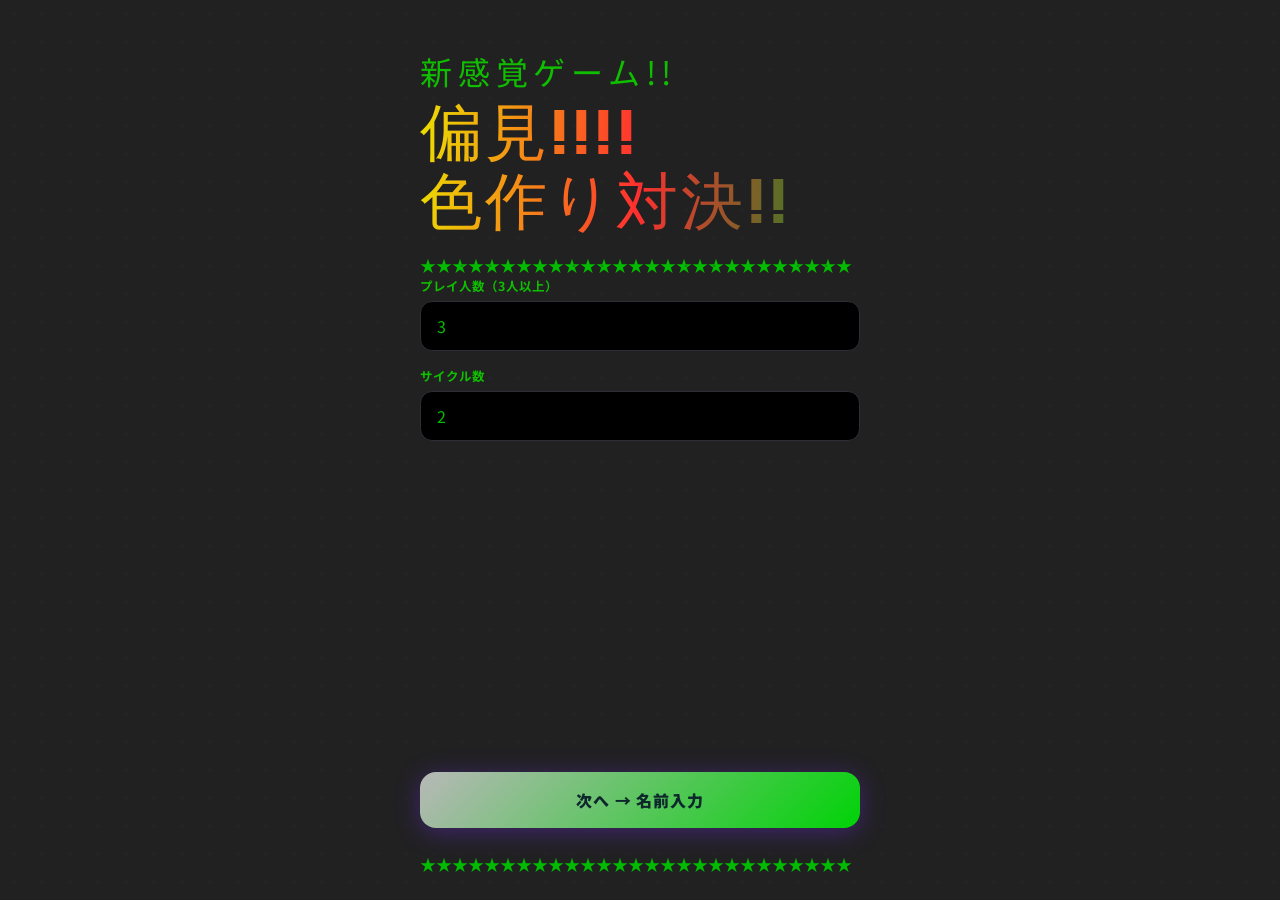
==== index.html @ e75eb2dc "ゲームの初期ファイルを追加 一定水準でゲーム完成" ====
<!DOCTYPE html>

<html lang="ja">
<head>
  <meta charset="UTF-8">
  <meta name="viewport" content="width=device-width, initial-scale=1.0, user-scalable=no">
  <title>カラーバトル</title>
  <link href="https://fonts.googleapis.com/css2?family=Zen+Dots&family=Noto+Sans+JP:wght@400;700;900&display=swap" rel="stylesheet">
  <link rel="stylesheet" href="style.css">
</head>
<body>

<div class="dot-grid"></div>

<div id="app">

  <!-- ========================================
       セットアップ画面
       人数・サイクル数を入力する
  ======================================== -->

  <div class="screen active" id="screen-setup">
    <div class="mt-24 mb-16">
      <div class="section-label">新感覚ゲーム!!</div>
      <div class="game-title">偏見!!!!<br>色作り対決!!</div>
    </div>

★★★★★★★★★★★★★★★★★★★★★★★★★★★
<div class="input-group">
  <label for="player-count">プレイ人数（3人以上）</label>
  <input type="number" id="player-count" min="3" max="10" value="3" placeholder="3">
</div>

<div class="input-group">
  <label for="cycle-count">サイクル数</label>
  <input type="number" id="cycle-count" min="1" max="20" value="2" placeholder="2">
</div>

<div class="flex-1"></div>
<button class="btn btn-primary" onclick="goToNames()">次へ → 名前入力</button>
<div style="height:24px"></div>
★★★★★★★★★★★★★★★★★★★★★★★★★★★

  </div>

  <!-- ========================================
       名前入力画面
       プレイヤー人数分の名前入力欄が動的に生成される
  ======================================== -->

  <div class="screen" id="screen-names">
    <div class="mt-16 mb-16">
      <div class="section-label">プレイヤー設定</div>
      <h2>名前を入力してください</h2>
    </div>

★★★★★★★★★★★★★★★★★★★★★★★★★★★★
<div class="name-inputs-container" id="name-inputs"></div>

<p class="text-muted mb-16">↓ スクロールして決定</p>
<button class="btn btn-primary" onclick="startGame()">✓ 最終決定 ゲームスタート！</button>
<div style="height:24px"></div>
<button class="btn btn-secondary mt-8" onclick="backToSetup()">← 戻る</button>
<div style="height:24px"></div>
★★★★★★★★★★★★★★★★★★★★★★★★★★★★★

  </div>

  <!-- ========================================
       ラウンド開始画面
       ランキング担当者・お題を表示する
  ======================================== -->

  <div class="screen" id="screen-round-intro">
    <div class="status-bar" id="intro-status"></div>

★★★★★★★★★★★★★★★★★★★★★★★★★★
<div class="mt-8 mb-8">
  <div class="section-label">今回のランキング付け担当は</div>
  <div class="pass-name" id="intro-ranker-name"></div>
</div>

<div class="topic-card">
  <div class="section-label">お題は...</div>
  <div class="topic-text" id="intro-topic"></div>
</div>

<p class="text-muted mt-8 mb-16">
  色を作るプレイヤーが順番にスマホを持って色を作ります。<br>以下のボタンを押し、最初のプレイヤーにスマホを渡してください。
</p>

<div class="flex-1"></div>
<button class="btn btn-primary" onclick="startMakingPhase()">色作りスタート！</button>
<div style="height:24px"></div>
★★★★★★★★★★★★★★★★★★★★★★★★★★

  </div>

  <!-- ========================================
       スマホ受け渡し画面（色作り前）
       次の色作りプレイヤーへスマホを渡す
  ======================================== -->

  <div class="screen" id="screen-pass-to-maker">
    <div class="pass-screen-inner">
      <div class="big-emoji">📱</div>
      <div class="pass-name" id="pass-maker-name"></div>
      <div class="section-label">がスマホを持っていますか？</div>
      <p class="text-muted">受け取ってたら下のボタンを押してください</p>
      <button class="btn btn-accent3" onclick="startMakerTimer()" style="margin-top:20px">
        スタート！
      </button>
    </div>
  </div>

  <!-- ========================================
       色作り画面
       RGBスライダーで20秒以内に色を作る
  ======================================== -->

  <div class="screen" id="screen-make-color">
    <div class="status-bar" id="make-status"></div>

★★★★★★★★★★★★★★★★★★★★★★★★★★★★★
<div class="topic-card" style="margin-top:0; padding:12px 16px;">
  <div class="section-label">お題</div>
  <div class="topic-text" id="make-topic" style="font-size:3.5rem"></div>
</div>

<!-- タイマー（SVG リング） -->
<div class="timer-ring-wrap">
  <svg class="timer-svg" width="100" height="100" viewBox="0 0 100 100">
    <circle class="timer-bg" cx="50" cy="50" r="42"/>
    <circle class="timer-arc" id="timer-arc" cx="50" cy="50" r="42"
      stroke-dasharray="263.9" stroke-dashoffset="0" stroke="var(--accent3)"/>
    <text class="timer-text" x="50" y="50" id="timer-text">20</text>
  </svg>
</div>

<!-- RGB スライダーパネル -->
<div class="rgb-panel">
  <div class="color-preview" id="color-preview"></div>

  <div class="slider-row">
    <span class="slider-label r">R</span>
    <input type="range" class="r-slider" id="r-slider" min="0" max="255" value="128" oninput="updateColor()">
    <span class="slider-val" id="r-val">128</span>
  </div>

  <div class="slider-row">
    <span class="slider-label g">G</span>
    <input type="range" class="g-slider" id="g-slider" min="0" max="255" value="128" oninput="updateColor()">
    <span class="slider-val" id="g-val">128</span>
  </div>

  <div class="slider-row">
    <span class="slider-label b">B</span>
    <input type="range" class="b-slider" id="b-slider" min="0" max="255" value="128" oninput="updateColor()">
    <span class="slider-val" id="b-val">128</span>
  </div>
</div>

<button class="btn btn-primary mt-8" onclick="submitColor()">この色で決定！</button>
<div style="height:24px"></div>
★★★★★★★★★★★★★★★★★★★★★★★★★★★★★

  </div>

  <!-- ========================================
       色保存完了画面
       作った色を確認し、次のプレイヤーへ渡す
  ======================================== -->

  <div class="screen" id="screen-color-submitted">
    <div class="pass-screen-inner">
      <div class="big-emoji">🎨</div>
      <h2 style="text-align:center">色を保存しました！</h2>
      <div class="color-preview" id="submitted-preview"
           style="width:140px; height:140px; border-radius:20px; margin:0; border:2px solid var(--border)">
      </div>
      <p class="text-muted" id="submitted-info"></p>
      <div id="submitted-next-info" style="margin-top:8px; text-align:center"></div>
    </div>
    <button class="btn btn-secondary mt-16" onclick="nextMaker()">次へ</button>
    <div style="height:24px"></div>
  </div>

  <!-- ========================================
       ランキング画面
       ドラッグ＆ドロップで色の順位を決める
  ======================================== -->

  <div class="screen" id="screen-ranking">
    <div class="status-bar" id="ranking-status"></div>

★★★★★★★★★★★★★★★★★★★★★★★★★★
<div class="mt-8 mb-8">
  <div class="section-label">ランキング付け担当の</div>
  <div class="pass-name" id="ranking-ranker-name" style="font-size:2.4rem"></div>
  <div class="section-label">にスマホを渡してください</div>
</div>

<div class="topic-card" style="margin-top:0; padding:12px 16px;">
  <div class="section-label">お題</div>
  <div class="topic-text" id="ranking-topic" style="font-size:3.5rem"></div>
</div>

<p class="text-muted mb-8">↕ 色をドラッグして順位を決めてください</p>

<div class="draggable-list" id="draggable-colors"></div>

<div class="flex-1"></div>
<button class="btn btn-primary mt-16" onclick="confirmRanking()">このランキングで決定！</button>
<div style="height:24px"></div>
★★★★★★★★★★★★★★★★★★★★★★★★★★

  <!-- ========================================
       ドラッグ＆ドロップで色の順位を決める
       ランキングカードのテンプレート
  ======================================== -->
</div>

<template id="ranking-card-template">
　<div class="draggable-item">
    <div class="ranking-card-inner">
      <div class="rank-number"></div>
      <div class="drag-handle">☰</div>
      <div class="color-card"></div>
      <div class="ranking-meta">
        <div class="ranking-title"></div>
        <div class="ranking-rgb"></div>
      </div>
    </div>
</div>
</template>

  <!-- ========================================
       ラウンド結果画面
       順位・獲得ポイント・累計スコアを表示する
  ======================================== -->

  <div class="screen" id="screen-round-result">
    <div class="status-bar" id="result-status"></div>

★★★★★★★★★★★★★★★★★★★★★★★★★★★★
<div class="mt-8 mb-16">
  <h2>ラウンド結果</h2>
</div>

<div id="round-result-list"></div>

<div class="divider"></div>

<div class="section-label mb-8">現在の総合スコア</div>
<div class="score-list" id="current-scores"></div>

<div class="flex-1"></div>
<button class="btn btn-primary mt-16" id="next-round-btn" onclick="nextRound()">次へ</button>
<div style="height:24px"></div>
★★★★★★★★★★★★★★★★★★★★★★★★★★★★

  </div>

  <!-- ========================================
       最終結果画面
       全サイクル終了後の最終スコアを表示する
  ======================================== -->

  <div class="screen" id="screen-final">
    <div class="mt-24 mb-8 text-center">
      <div class="game-title" style="font-size:5rem">GAME<br>FINISH!</div>
    </div>

★★★★★★★★★★★★★★★★★★★★★★★★★★★★★★★★★★★★
<div class="topic-card" style="margin: 12px 0;">
  <div class="section-label">最終結果発表</div>
  <div class="topic-text" id="winner-name" style="font-size:1.8rem"></div>
  <p style="color:var(--muted); font-size:0.8rem; margin-top:4px">の優勝！</p>
</div>

<div class="score-list" id="final-scores"></div>

<div class="flex-1"></div>
<button class="btn btn-secondary mt-16" onclick="resetGame()">もう一度プレイ</button>
<div style="height:24px"></div>
★★★★★★★★★★★★★★★★★★★★★★★★★★★★★★★★★★★★

  </div>

</div><!-- /#app -->

<script src="game.js"></script>

</body>
</html>
---- style.css ----
/* === Variables === */
:root {
  --bg:       #212122;
  --surface:  #0000009f;
  --surface2: #000000;
  --border:   #2e2e38;
  --text:     #03bb00;
  --muted:    #10be00;
  --accent:   #b8b8b8;
  --accent2:  #00d307;
  --accent3:  #009420;
  --gold:     #80808098;
  --silver:   #514343;
  --bronze:   #cd7f32;
}

/* === Reset === */
* {
  box-sizing: border-box;
  margin: 0;
  padding: 0;
}

body {
  background: var(--bg);
  color: var(--text);
  font-family: 'Noto Sans JP', sans-serif;
  min-height: 100dvh;
  overflow-x: hidden;
}

/* === Layout === */
#app {
  max-width: 480px;
  margin: 0 auto;
  min-height: 100dvh;
  display: flex;
  flex-direction: column;
}

/* === Screen === */
.screen {
  display: none;
  flex-direction: column;
  padding: 24px 20px;
  min-height: 100dvh;
  animation: fadeSlide 0.35s ease;
}

.screen.active { display: flex; }
.screen > * { position: relative; z-index: 1; }

@keyframes fadeSlide {
  from { opacity: 0; transform: translateY(18px); }
  to   { opacity: 1; transform: translateY(0); }
}

.status-bar {
  display: flex;
  gap: 8px;
  align-items: center;
  margin-bottom: 16px;
  flex-wrap: wrap;
}

/* === Typography === */
.game-title {
  font-family: 'Zen Dots', cursive;
  font-size: 3.9rem;
  background: linear-gradient(95deg, #ebdf00, #ff2f2f, #009022);
  -webkit-background-clip: text;
  -webkit-text-fill-color: transparent;
  background-clip: text;
  letter-spacing: 0.05em;
  line-height: 1.1;
}

.section-label {
  font-size: 2.0rem;
  letter-spacing: 0.18em;
  text-transform: uppercase;
  color: var(--muted);
  margin-bottom: 6px;
}

h2 {
  font-size: 1.4rem;
  font-weight: 900;
  line-height: 1.2;
}

/* === Decoration === */
.dot-grid {
  position: fixed;
  inset: 0;
  background-image: radial-gradient(circle, #2e2e38 1px, transparent 1px);
  background-size: 28px 28px;
  opacity: 0.35;
  pointer-events: none;
  z-index: 0;
}

.pill {
  display: inline-block;
  padding: 4px 12px;
  border-radius: 99px;
  font-size: 0.72rem;
  font-weight: 700;
  letter-spacing: 0.1em;
  background: var(--surface2);
  border: 1px solid var(--border);
}

.divider {
  height: 1px;
  background: var(--border);
  margin: 20px 0;
}

/* === Form === */
.input-group {
  display: flex;
  flex-direction: column;
  gap: 6px;
  margin-bottom: 16px;
}

label {
  font-size: 0.78rem;
  color: var(--muted);
  font-weight: 700;
  letter-spacing: 0.08em;
}

input[type="number"],
input[type="text"] {
  background: var(--surface2);
  border: 1.5px solid var(--border);
  border-radius: 12px;
  color: var(--text);
  font-family: 'Noto Sans JP', sans-serif;
  font-size: 1rem;
  padding: 12px 16px;
  width: 100%;
  outline: none;
  transition: border-color 0.2s;
}

input:focus { border-color: var(--accent2); }

.name-inputs-container {
  display: flex;
  flex-direction: column;
  gap: 10px;
  margin-bottom: 20px;
}

.name-row {
  display: flex;
  align-items: center;
  gap: 10px;
}

.name-row .player-num {
  font-family: 'Zen Dots', cursive;
  font-size: 0.85rem;
  color: var(--accent);
  width: 28px;
  text-align: center;
  flex-shrink: 0;
}

/* === Buttons === */
.btn {
  display: block;
  width: 100%;
  padding: 16px;
  border-radius: 16px;
  border: none;
  font-family: 'Noto Sans JP', sans-serif;
  font-size: 1rem;
  font-weight: 900;
  cursor: pointer;
  letter-spacing: 0.06em;
  transition: transform 0.12s, opacity 0.12s;
}

.btn:active   { transform: scale(0.96); }
.btn:disabled { opacity: 0.4; pointer-events: none; }

.btn-primary {
  background: linear-gradient(135deg, var(--accent), var(--accent2));
  color: #0d272d;
  box-shadow: 0 4px 24px rgba(123, 47, 255, 0.35);
}

.btn-secondary {
  background: var(--surface2);
  color: var(--text);
  border: 1.5px solid var(--border);
}

.btn-accent3 {
  background: linear-gradient(135deg, var(--accent2), var(--accent3));
  color: #fff;
  box-shadow: 0 4px 24px rgba(0, 229, 200, 0.25);
}

/* === Topic card === */
.topic-card {
  background: var(--surface);
  border: 1.5px solid var(--border);
  border-radius: 20px;
  padding: 20px;
  text-align: center;
  margin: 16px 0;
}

.topic-text {
  font-size: 3.5rem;
  font-weight: 900;
  background: linear-gradient(90deg, var(--gold), var(--accent));
  -webkit-background-clip: text;
  -webkit-text-fill-color: transparent;
  background-clip: text;
}

/* === Timer === */
.timer-ring-wrap {
  display: flex;
  justify-content: center;
  margin: 12px 0;
}

.timer-svg  { transform: rotate(0deg); }
.timer-bg   { fill: none; stroke: var(--surface2); stroke-width: 6; }
.timer-arc  { fill: none; stroke-width: 6; stroke-linecap: round; transition: stroke-dashoffset 1s linear, stroke 1s; }

.timer-text {
  font-family: 'Zen Dots', cursive;
  font-size: 2rem;
  fill: var(--text);
  text-anchor: middle;
  dominant-baseline: central;
}

/* === RGB Sliders === */
.rgb-panel {
  background: var(--surface);
  border: 1.5px solid var(--border);
  border-radius: 20px;
  padding: 18px;
  margin: 12px 0;
}

.color-preview {
  width: 100%;
  height: 100px;
  border-radius: 14px;
  margin-bottom: 16px;
  border: 2px solid var(--border);
  transition: background 0.1s;
}

.slider-row {
  display: flex;
  align-items: center;
  gap: 12px;
  margin-bottom: 10px;
}

.slider-label {
  font-family: 'Zen Dots', cursive;
  font-size: 0.9rem;
  width: 16px;
  text-align: center;
  flex-shrink: 0;
}

.slider-label.r { color: #ff4d6d; }
.slider-label.g { color: #39d353; }
.slider-label.b { color: #4d9fff; }

input[type="range"] {
  appearance: none;
  -webkit-appearance: none;
  width: 100%;
  height: 6px;
  border-radius: 3px;
  outline: none;
  cursor: pointer;
}

input[type="range"].r-slider { background: linear-gradient(to right, #300, #ff4d6d); }
input[type="range"].g-slider { background: linear-gradient(to right, #030, #39d353); }
input[type="range"].b-slider { background: linear-gradient(to right, #003, #4d9fff); }

input[type="range"]::-webkit-slider-thumb {
  -webkit-appearance: none;
  width: 20px;
  height: 20px;
  border-radius: 50%;
  background: var(--text);
  border: 2px solid var(--bg);
  box-shadow: 0 2px 8px rgba(0, 0, 0, 0.4);
}

.slider-val {
  font-family: 'Zen Dots', cursive;
  font-size: 0.8rem;
  color: var(--muted);
  width: 30px;
  text-align: right;
  flex-shrink: 0;
}

/* === Drag sort list === */
.draggable-list {
  display: flex;
  flex-direction: column;
  gap: 10px;
  margin: 12px 0;
}

.draggable-item {
  display: flex;
  align-items: center;
  gap: 12px;
  background: var(--surface);
  border: 1.5px solid var(--border);
  border-radius: 14px;
  padding: 10px 14px;
  user-select: none;
  touch-action: none;
}

.drag-handle {
  color: var(--muted);
  font-size: 1.2rem;
  cursor: grab;
  flex-shrink: 0;
}

.rank-swatch {
  width: 48px;
  height: 32px;
  border-radius: 8px;
  border: 1px solid var(--border);
  flex-shrink: 0;
}

.rank-player-name {
  flex: 1;
  font-weight: 700;
  font-size: 0.9rem;
}

.color-card-rgb {
  font-family: 'Zen Dots', cursive;
  font-size: 0.65rem;
  color: var(--muted);
}

.ranking-card-inner {
  display: flex;
  align-items: center;
  gap: 12px;
  width: 100%;
  padding: 12px;
  border: 1px solid var(--border);
  border-radius: 16px;
  background: var(--card, #1f1f1f);
  box-sizing: border-box;
}

.color-card {
  width: 84px;
  height: 84px;
  border-radius: 16px;
  border: 2px solid var(--border);
  flex-shrink: 0;
}

.draggable-item.dragging {
  opacity: 0.8;
}


/* === Score list === */
.score-list {
  display: flex;
  flex-direction: column;
  gap: 10px;
  margin: 12px 0;
}

.score-row {
  display: flex;
  align-items: center;
  justify-content: space-between;
  background: var(--surface);
  border: 1.5px solid var(--border);
  border-radius: 14px;
  padding: 12px 16px;
}

.score-row.first {
  border-color: var(--gold);
  background: rgba(255, 215, 0, 0.06);
}

.score-row .sname { font-weight: 700; font-size: 0.95rem; }

.score-pts {
  font-family: 'Zen Dots', cursive;
  font-size: 1.1rem;
  color: var(--accent3);
}

/* === Pass screen === */
.pass-screen-inner {
  display: flex;
  flex-direction: column;
  align-items: center;
  justify-content: center;
  flex: 1;
  gap: 20px;
  text-align: center;
}

.big-emoji { font-size: 4rem; }

.pass-name {
  font-size: 2rem;
  font-weight: 900;
  background: linear-gradient(135deg, var(--accent3), var(--accent2));
  -webkit-background-clip: text;
  -webkit-text-fill-color: transparent;
  background-clip: text;
}

/* === Result items === */
.result-item {
  display: flex;
  align-items: center;
  gap: 12px;
  background: var(--surface);
  border: 1.5px solid var(--border);
  border-radius: 14px;
  padding: 10px 14px;
  margin-bottom: 10px;
}

.result-rank {
  font-family: 'Zen Dots', cursive;
  font-size: 1.3rem;
  width: 36px;
  text-align: center;
}

.result-swatch {
  width: 48px;
  height: 34px;
  border-radius: 8px;
  border: 1px solid var(--border);
  flex-shrink: 0;
}

/* === Utilities === */
.flex-1      { flex: 1; }
.mt-8        { margin-top: 8px; }
.mt-16       { margin-top: 16px; }
.mt-24       { margin-top: 24px; }
.mb-8        { margin-bottom: 8px; }
.mb-16       { margin-bottom: 16px; }
.text-muted  { color: var(--muted); font-size: 0.85rem; }
.text-center { text-align: center; }

/* === Confetti === */
.confetti-piece {
  position: fixed;
  width: 10px;
  height: 10px;
  top: -20px;
  animation: confettiFall linear forwards;
  pointer-events: none;
  z-index: 999;
  border-radius: 2px;
}

@keyframes confettiFall {
  to { transform: translateY(110dvh) rotate(720deg); opacity: 0; }
}
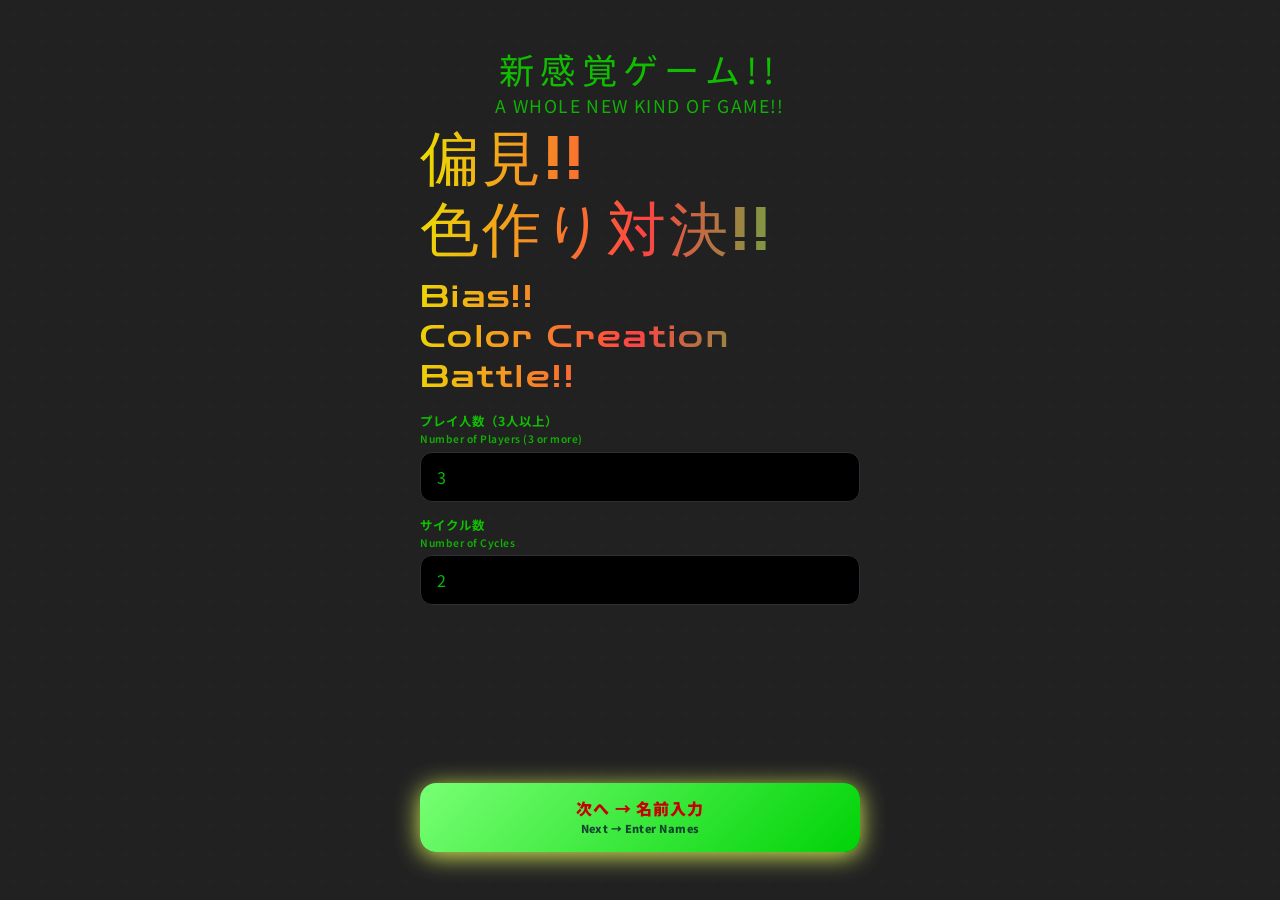
==== commit 2408c3a8: "v2 improved UI" ====
--- a/index.html
+++ b/index.html
@@ -1,10 +1,9 @@
 <!DOCTYPE html>
-
 <html lang="ja">
 <head>
   <meta charset="UTF-8">
   <meta name="viewport" content="width=device-width, initial-scale=1.0, user-scalable=no">
-  <title>カラーバトル</title>
+  <title>カラーバトル / Color Battle</title>
   <link href="https://fonts.googleapis.com/css2?family=Zen+Dots&family=Noto+Sans+JP:wght@400;700;900&display=swap" rel="stylesheet">
   <link rel="stylesheet" href="style.css">
 </head>
@@ -16,280 +15,375 @@
 
   <!-- ========================================
        セットアップ画面
-       人数・サイクル数を入力する
-  ======================================== -->
-
+  ======================================== -->
   <div class="screen active" id="screen-setup">
     <div class="mt-24 mb-16">
-      <div class="section-label">新感覚ゲーム!!</div>
-      <div class="game-title">偏見!!!!<br>色作り対決!!</div>
-    </div>
-
-★★★★★★★★★★★★★★★★★★★★★★★★★★★
-<div class="input-group">
-  <label for="player-count">プレイ人数（3人以上）</label>
-  <input type="number" id="player-count" min="3" max="10" value="3" placeholder="3">
-</div>
-
-<div class="input-group">
-  <label for="cycle-count">サイクル数</label>
-  <input type="number" id="cycle-count" min="1" max="20" value="2" placeholder="2">
-</div>
-
-<div class="flex-1"></div>
-<button class="btn btn-primary" onclick="goToNames()">次へ → 名前入力</button>
-<div style="height:24px"></div>
-★★★★★★★★★★★★★★★★★★★★★★★★★★★
-
+      <div class="section-label bilingual-center">
+        <span class="jp">新感覚ゲーム!!</span>
+        <span class="en">A Whole New Kind of Game!!</span>
+      </div>
+
+      <div class="game-title bilingual-title">
+        <span class="jp">偏見!!<br>色作り対決!!</span>
+        <span class="en">Bias!!<br>Color Creation Battle!!</span>
+      </div>
+    </div>
+
+    <div class="input-group">
+      <label for="player-count" class="bilingual-label">
+        <span class="jp">プレイ人数（3人以上）</span>
+        <span class="en">Number of Players (3 or more)</span>
+      </label>
+      <input type="number" id="player-count" min="3" max="10" value="3" placeholder="3">
+    </div>
+
+    <div class="input-group">
+      <label for="cycle-count" class="bilingual-label">
+        <span class="jp">サイクル数</span>
+        <span class="en">Number of Cycles</span>
+      </label>
+      <input type="number" id="cycle-count" min="1" max="20" value="2" placeholder="2">
+    </div>
+
+    <div class="flex-1"></div>
+
+    <button class="btn btn-primary bilingual-button" onclick="goToNames()">
+      <span class="jp">次へ → 名前入力</span>
+      <span class="en">Next → Enter Names</span>
+    </button>
+
+    <div style="height:24px"></div>
   </div>
 
   <!-- ========================================
        名前入力画面
-       プレイヤー人数分の名前入力欄が動的に生成される
-  ======================================== -->
-
+  ======================================== -->
   <div class="screen" id="screen-names">
     <div class="mt-16 mb-16">
-      <div class="section-label">プレイヤー設定</div>
-      <h2>名前を入力してください</h2>
-    </div>
-
-★★★★★★★★★★★★★★★★★★★★★★★★★★★★
-<div class="name-inputs-container" id="name-inputs"></div>
-
-<p class="text-muted mb-16">↓ スクロールして決定</p>
-<button class="btn btn-primary" onclick="startGame()">✓ 最終決定 ゲームスタート！</button>
-<div style="height:24px"></div>
-<button class="btn btn-secondary mt-8" onclick="backToSetup()">← 戻る</button>
-<div style="height:24px"></div>
-★★★★★★★★★★★★★★★★★★★★★★★★★★★★★
-
+      <div class="section-label bilingual-center">
+        <span class="jp">プレイヤー設定</span>
+        <span class="en">Player Setup</span>
+      </div>
+
+      <h2 class="bilingual-heading">
+        <span class="jp">名前を入力してください</span>
+        <span class="en">Please Enter Player Names</span>
+      </h2>
+    </div>
+
+    <div class="name-inputs-container" id="name-inputs"></div>
+
+    <p class="text-muted mb-16 bilingual-center">
+      <span class="jp">↓ スクロールして決定</span>
+      <span class="en">Scroll Down to Confirm</span>
+    </p>
+
+    <button class="btn btn-primary bilingual-button" onclick="startGame()">
+      <span class="jp">最終決定 ゲームスタート！</span>
+      <span class="en">Confirm and Start the Game!</span>
+    </button>
+
+    <div style="height:24px"></div>
+
+    <button class="btn btn-secondary mt-8 bilingual-button" onclick="backToSetup()">
+      <span class="jp">← 戻る</span>
+      <span class="en">← Back</span>
+    </button>
+
+    <div style="height:24px"></div>
   </div>
 
   <!-- ========================================
        ラウンド開始画面
-       ランキング担当者・お題を表示する
-  ======================================== -->
-
+  ======================================== -->
   <div class="screen" id="screen-round-intro">
     <div class="status-bar" id="intro-status"></div>
 
-★★★★★★★★★★★★★★★★★★★★★★★★★★
-<div class="mt-8 mb-8">
-  <div class="section-label">今回のランキング付け担当は</div>
-  <div class="pass-name" id="intro-ranker-name"></div>
-</div>
-
-<div class="topic-card">
-  <div class="section-label">お題は...</div>
-  <div class="topic-text" id="intro-topic"></div>
-</div>
-
-<p class="text-muted mt-8 mb-16">
-  色を作るプレイヤーが順番にスマホを持って色を作ります。<br>以下のボタンを押し、最初のプレイヤーにスマホを渡してください。
-</p>
-
-<div class="flex-1"></div>
-<button class="btn btn-primary" onclick="startMakingPhase()">色作りスタート！</button>
-<div style="height:24px"></div>
-★★★★★★★★★★★★★★★★★★★★★★★★★★
-
-  </div>
-
-  <!-- ========================================
-       スマホ受け渡し画面（色作り前）
-       次の色作りプレイヤーへスマホを渡す
-  ======================================== -->
-
+    <div class="mt-8 mb-8">
+      <div class="section-label bilingual-center">
+        <span class="jp">今回のランキング担当</span>
+        <span class="en">This Round's Ranker Is</span>
+      </div>
+      <div class="pass-name" id="intro-ranker-name"></div>
+    </div>
+
+    <div class="topic-card">
+      <div class="section-label bilingual-center">
+        <span class="jp">お題は...</span>
+        <span class="en">The Topic Is...</span>
+      </div>
+      <div class="topic-text bilingual-topic" id="intro-topic"></div>
+    </div>
+
+    <p class="text-muted mt-8 mb-16 bilingual-paragraph">
+      <span class="jp">色を作るプレイヤーが順番にスマホを持って色を作ります。<br>以下のボタンを押し、最初のプレイヤーにスマホを渡してください。</span>
+      <span class="en">Each player will take turns holding the phone and creating a color.<br>Press the button below and pass the phone to the first player.</span>
+    </p>
+
+    <div class="flex-1"></div>
+
+    <button class="btn btn-primary bilingual-button" onclick="startMakingPhase()">
+      <span class="jp">色作りスタート！</span>
+      <span class="en">Start Creating Colors!</span>
+    </button>
+
+    <div style="height:24px"></div>
+  </div>
+
+  <!-- ========================================
+       スマホ受け渡し画面
+  ======================================== -->
   <div class="screen" id="screen-pass-to-maker">
     <div class="pass-screen-inner">
       <div class="big-emoji">📱</div>
       <div class="pass-name" id="pass-maker-name"></div>
-      <div class="section-label">がスマホを持っていますか？</div>
-      <p class="text-muted">受け取ってたら下のボタンを押してください</p>
-      <button class="btn btn-accent3" onclick="startMakerTimer()" style="margin-top:20px">
-        スタート！
+
+      <div class="section-label bilingual-center">
+        <span class="jp">がスマホを持っていますか？</span>
+        <span class="en">Has this player received the phone?</span>
+      </div>
+
+      <p class="text-muted bilingual-center">
+        <span class="jp">受け取ってたら下のボタンを押してください</span>
+        <span class="en">If yes, press the button below</span>
+      </p>
+
+      <button class="btn btn-accent3 bilingual-button" onclick="startMakerTimer()" style="margin-top:20px">
+        <span class="jp">スタート！</span>
+        <span class="en">Start!</span>
       </button>
     </div>
   </div>
 
   <!-- ========================================
        色作り画面
-       RGBスライダーで20秒以内に色を作る
-  ======================================== -->
-
+  ======================================== -->
   <div class="screen" id="screen-make-color">
     <div class="status-bar" id="make-status"></div>
 
-★★★★★★★★★★★★★★★★★★★★★★★★★★★★★
-<div class="topic-card" style="margin-top:0; padding:12px 16px;">
-  <div class="section-label">お題</div>
-  <div class="topic-text" id="make-topic" style="font-size:3.5rem"></div>
-</div>
-
-<!-- タイマー（SVG リング） -->
-<div class="timer-ring-wrap">
-  <svg class="timer-svg" width="100" height="100" viewBox="0 0 100 100">
-    <circle class="timer-bg" cx="50" cy="50" r="42"/>
-    <circle class="timer-arc" id="timer-arc" cx="50" cy="50" r="42"
-      stroke-dasharray="263.9" stroke-dashoffset="0" stroke="var(--accent3)"/>
-    <text class="timer-text" x="50" y="50" id="timer-text">20</text>
-  </svg>
-</div>
-
-<!-- RGB スライダーパネル -->
-<div class="rgb-panel">
-  <div class="color-preview" id="color-preview"></div>
-
-  <div class="slider-row">
-    <span class="slider-label r">R</span>
-    <input type="range" class="r-slider" id="r-slider" min="0" max="255" value="128" oninput="updateColor()">
-    <span class="slider-val" id="r-val">128</span>
-  </div>
-
-  <div class="slider-row">
-    <span class="slider-label g">G</span>
-    <input type="range" class="g-slider" id="g-slider" min="0" max="255" value="128" oninput="updateColor()">
-    <span class="slider-val" id="g-val">128</span>
-  </div>
-
-  <div class="slider-row">
-    <span class="slider-label b">B</span>
-    <input type="range" class="b-slider" id="b-slider" min="0" max="255" value="128" oninput="updateColor()">
-    <span class="slider-val" id="b-val">128</span>
-  </div>
-</div>
-
-<button class="btn btn-primary mt-8" onclick="submitColor()">この色で決定！</button>
-<div style="height:24px"></div>
-★★★★★★★★★★★★★★★★★★★★★★★★★★★★★
-
+    <div class="topic-card" style="margin-top:0; padding:12px 16px;">
+      <div class="section-label bilingual-center">
+        <span class="jp">お題</span>
+        <span class="en">Topic</span>
+      </div>
+      <div class="topic-text bilingual-topic large-topic" id="make-topic"></div>
+    </div>
+
+    <div class="timer-ring-wrap">
+      <svg class="timer-svg" width="100" height="100" viewBox="0 0 100 100">
+        <circle class="timer-bg" cx="50" cy="50" r="42"/>
+        <circle class="timer-arc" id="timer-arc" cx="50" cy="50" r="42"
+          stroke-dasharray="263.9" stroke-dashoffset="0" stroke="var(--accent3)"/>
+        <text class="timer-text" x="50" y="50" id="timer-text">20</text>
+      </svg>
+    </div>
+
+    <div class="rgb-panel">
+      <div class="color-preview" id="color-preview"></div>
+
+      <div class="slider-row">
+        <span class="slider-label bilingual-inline" style="color:#ff9800; white-space: nowrap; margin-right: 30px;">
+          <span class="jp">H(色相)</span>
+        </span>
+        <input type="range" class="h-slider" id="h-slider" min="0" max="360" value="180" oninput="updateColor()">
+        <span class="slider-val" id="h-val">180</span>
+      </div>
+
+      <div class="slider-row">
+        <span class="slider-label bilingual-inline" style="color:#4caf50; white-space: nowrap; margin-right: 30px;">
+          <span class="jp">S(彩度)</span>
+        </span>
+        <input type="range" class="s-slider" id="s-slider" min="0" max="100" value="50" oninput="updateColor()">
+        <span class="slider-val" id="s-val">50</span>
+      </div>
+
+      <div class="slider-row">
+        <span class="slider-label bilingual-inline" style="color:#2196f3; white-space: nowrap; margin-right: 30px;">
+          <span class="jp">L(明度)</span>
+        </span>
+        <input type="range" class="l-slider" id="l-slider" min="0" max="100" value="50" oninput="updateColor()">
+        <span class="slider-val" id="l-val">50</span>
+      </div>
+
+      <div style="text-align:center; margin-top:10px; color:var(--muted); font-size:0.9rem;">
+        <div id="color-hsl-text">hsl(180, 50%, 50%)</div>
+        <div id="color-rgb-text">rgb(64, 191, 191)</div>
+      </div>
+    </div>
+
+    <button class="btn btn-primary mt-8 bilingual-button" onclick="submitColor()">
+      <span class="jp">この色で決定！</span>
+      <span class="en">Confirm This Color!</span>
+    </button>
+
+    <div style="height:24px"></div>
   </div>
 
   <!-- ========================================
        色保存完了画面
-       作った色を確認し、次のプレイヤーへ渡す
-  ======================================== -->
-
+  ======================================== -->
   <div class="screen" id="screen-color-submitted">
     <div class="pass-screen-inner">
       <div class="big-emoji">🎨</div>
-      <h2 style="text-align:center">色を保存しました！</h2>
+
+      <h2 class="bilingual-heading" style="text-align:center">
+        <span class="jp">色を保存しました！</span>
+        <span class="en">Color Saved!</span>
+      </h2>
+
       <div class="color-preview" id="submitted-preview"
            style="width:140px; height:140px; border-radius:20px; margin:0; border:2px solid var(--border)">
       </div>
-      <p class="text-muted" id="submitted-info"></p>
-      <div id="submitted-next-info" style="margin-top:8px; text-align:center"></div>
-    </div>
-    <button class="btn btn-secondary mt-16" onclick="nextMaker()">次へ</button>
+
+      <p class="text-muted bilingual-center" id="submitted-info"></p>
+      <div id="submitted-next-info" class="bilingual-center" style="margin-top:8px; text-align:center"></div>
+    </div>
+
+    <button class="btn btn-secondary mt-16 bilingual-button" onclick="nextMaker()">
+      <span class="jp">次へ</span>
+      <span class="en">Next</span>
+    </button>
+
     <div style="height:24px"></div>
   </div>
 
   <!-- ========================================
        ランキング画面
-       ドラッグ＆ドロップで色の順位を決める
-  ======================================== -->
-
+  ======================================== -->
   <div class="screen" id="screen-ranking">
     <div class="status-bar" id="ranking-status"></div>
 
-★★★★★★★★★★★★★★★★★★★★★★★★★★
-<div class="mt-8 mb-8">
-  <div class="section-label">ランキング付け担当の</div>
-  <div class="pass-name" id="ranking-ranker-name" style="font-size:2.4rem"></div>
-  <div class="section-label">にスマホを渡してください</div>
-</div>
-
-<div class="topic-card" style="margin-top:0; padding:12px 16px;">
-  <div class="section-label">お題</div>
-  <div class="topic-text" id="ranking-topic" style="font-size:3.5rem"></div>
-</div>
-
-<p class="text-muted mb-8">↕ 色をドラッグして順位を決めてください</p>
-
-<div class="draggable-list" id="draggable-colors"></div>
-
-<div class="flex-1"></div>
-<button class="btn btn-primary mt-16" onclick="confirmRanking()">このランキングで決定！</button>
-<div style="height:24px"></div>
-★★★★★★★★★★★★★★★★★★★★★★★★★★
-
-  <!-- ========================================
-       ドラッグ＆ドロップで色の順位を決める
-       ランキングカードのテンプレート
-  ======================================== -->
-</div>
-
-<template id="ranking-card-template">
-　<div class="draggable-item">
-    <div class="ranking-card-inner">
-      <div class="rank-number"></div>
-      <div class="drag-handle">☰</div>
-      <div class="color-card"></div>
-      <div class="ranking-meta">
-        <div class="ranking-title"></div>
-        <div class="ranking-rgb"></div>
-      </div>
-    </div>
-</div>
-</template>
+    <div class="mt-8 mb-8">
+      <div class="section-label bilingual-center">
+        <span class="jp">ランキング付け担当の</span>
+        <span class="en">Pass the phone to the ranker</span>
+      </div>
+
+      <div class="pass-name" id="ranking-ranker-name" style="font-size:2.4rem"></div>
+
+      <div class="section-label bilingual-center">
+        <span class="jp">にスマホを渡してください</span>
+        <span class="en">and let them decide the ranking</span>
+      </div>
+    </div>
+
+    <div class="topic-card" style="margin-top:0; padding:12px 16px;">
+      <div class="section-label bilingual-center">
+        <span class="jp">お題</span>
+        <span class="en">Topic</span>
+      </div>
+      <div class="topic-text bilingual-topic large-topic" id="ranking-topic"></div>
+    </div>
+
+    <p class="text-muted mb-8 bilingual-center">
+      <span class="jp">↕ 色をドラッグして順位を決めてください</span>
+      <span class="en">↕ Drag the colors to decide the ranking</span>
+    </p>
+
+    <div class="draggable-list" id="draggable-colors"></div>
+
+    <div class="flex-1"></div>
+
+    <button class="btn btn-primary mt-16 bilingual-button" onclick="confirmRanking()">
+      <span class="jp">このランキングで決定！</span>
+      <span class="en">Confirm This Ranking!</span>
+    </button>
+
+    <div style="height:24px"></div>
+  </div>
+
+  <template id="ranking-card-template">
+    <div class="draggable-item">
+      <div class="ranking-card-inner">
+        <div class="rank-number"></div>
+        <div class="drag-handle">☰</div>
+        <div class="color-card"></div>
+        <div class="ranking-meta">
+          <div class="ranking-title"></div>
+          <div class="ranking-rgb"></div>
+        </div>
+      </div>
+    </div>
+  </template>
 
   <!-- ========================================
        ラウンド結果画面
-       順位・獲得ポイント・累計スコアを表示する
-  ======================================== -->
-
+  ======================================== -->
   <div class="screen" id="screen-round-result">
     <div class="status-bar" id="result-status"></div>
 
-★★★★★★★★★★★★★★★★★★★★★★★★★★★★
-<div class="mt-8 mb-16">
-  <h2>ラウンド結果</h2>
-</div>
-
-<div id="round-result-list"></div>
-
-<div class="divider"></div>
-
-<div class="section-label mb-8">現在の総合スコア</div>
-<div class="score-list" id="current-scores"></div>
-
-<div class="flex-1"></div>
-<button class="btn btn-primary mt-16" id="next-round-btn" onclick="nextRound()">次へ</button>
-<div style="height:24px"></div>
-★★★★★★★★★★★★★★★★★★★★★★★★★★★★
-
+    <div class="mt-8 mb-16">
+      <h2 class="bilingual-heading">
+        <span class="jp">ラウンド結果</span>
+        <span class="en">Round Results</span>
+      </h2>
+    </div>
+
+    <div id="round-result-list"></div>
+
+    <div class="divider"></div>
+
+    <div class="section-label mb-8 bilingual-center">
+      <span class="jp">現在の総合スコア</span>
+      <span class="en">Current Total Scores</span>
+    </div>
+
+    <div class="score-list" id="current-scores"></div>
+
+    <div class="flex-1"></div>
+
+    <button class="btn btn-primary mt-16 bilingual-button" id="next-round-btn" onclick="nextRound()">
+      <span class="jp">次へ</span>
+      <span class="en">Next</span>
+    </button>
+
+    <div style="height:24px"></div>
   </div>
 
   <!-- ========================================
        最終結果画面
-       全サイクル終了後の最終スコアを表示する
-  ======================================== -->
-
+  ======================================== -->
   <div class="screen" id="screen-final">
     <div class="mt-24 mb-8 text-center">
-      <div class="game-title" style="font-size:5rem">GAME<br>FINISH!</div>
-    </div>
-
-★★★★★★★★★★★★★★★★★★★★★★★★★★★★★★★★★★★★
-<div class="topic-card" style="margin: 12px 0;">
-  <div class="section-label">最終結果発表</div>
-  <div class="topic-text" id="winner-name" style="font-size:1.8rem"></div>
-  <p style="color:var(--muted); font-size:0.8rem; margin-top:4px">の優勝！</p>
+      <div class="game-title bilingual-title final-title">
+        <span class="jp">ゲーム<br>終了！</span>
+        <span class="en">GAME<br>FINISH!</span>
+      </div>
+    </div>
+
+    <div class="topic-card" style="margin: 12px 0;">
+      <div class="section-label bilingual-center">
+        <span class="jp">最終結果発表</span>
+        <span class="en">Final Results</span>
+      </div>
+
+      <div class="topic-text" id="winner-name" style="font-size:1.8rem"></div>
+
+      <p class="winner-caption bilingual-center" style="color:var(--muted); font-size:0.8rem; margin-top:4px">
+        <span class="jp">の優勝！</span>
+        <span class="en">is the winner!</span>
+      </p>
+    </div>
+
+    <div class="score-list" id="final-scores"></div>
+
+    <div class="flex-1"></div>
+
+    <button class="btn btn-secondary mt-16 bilingual-button" onclick="resetGame()">
+      <span class="jp">もう一度プレイ</span>
+      <span class="en">Play Again</span>
+    </button>
+
+    <button class="btn btn-primary mt-8 bilingual-button" onclick="exportLogsAsCSV()">
+      <span class="jp">ログをCSV保存</span>
+      <span class="en">Export Logs as CSV</span>
+    </button>
+
+    <div style="height:24px"></div>
+  </div>
+
 </div>
 
-<div class="score-list" id="final-scores"></div>
-
-<div class="flex-1"></div>
-<button class="btn btn-secondary mt-16" onclick="resetGame()">もう一度プレイ</button>
-<div style="height:24px"></div>
-★★★★★★★★★★★★★★★★★★★★★★★★★★★★★★★★★★★★
-
-  </div>
-
-</div><!-- /#app -->
-
 <script src="game.js"></script>
-
 </body>
 </html>
--- a/style.css
+++ b/style.css
@@ -3,13 +3,14 @@
   --bg:       #212122;
   --surface:  #0000009f;
   --surface2: #000000;
+  --surface3: #039a00;
   --border:   #2e2e38;
   --text:     #03bb00;
   --muted:    #10be00;
-  --accent:   #b8b8b8;
+  --accent:   #78ff74;
   --accent2:  #00d307;
   --accent3:  #009420;
-  --gold:     #80808098;
+  --gold:     #32f0ba98;
   --silver:   #514343;
   --bronze:   #cd7f32;
 }
@@ -66,17 +67,18 @@
 /* === Typography === */
 .game-title {
   font-family: 'Zen Dots', cursive;
-  font-size: 3.9rem;
-  background: linear-gradient(95deg, #ebdf00, #ff2f2f, #009022);
+  font-size: 3.7rem;
+  background: linear-gradient(95deg, #ebdf00, #ff4343, #10e141);
   -webkit-background-clip: text;
   -webkit-text-fill-color: transparent;
   background-clip: text;
   letter-spacing: 0.05em;
-  line-height: 1.1;
+  line-height: 0.9;
 }
 
 .section-label {
-  font-size: 2.0rem;
+  font-size: 2.2rem;
+  text-align: center;
   letter-spacing: 0.18em;
   text-transform: uppercase;
   color: var(--muted);
@@ -126,6 +128,7 @@
 }
 
 label {
+  display: block;
   font-size: 0.78rem;
   color: var(--muted);
   font-weight: 700;
@@ -190,14 +193,21 @@
 
 .btn-primary {
   background: linear-gradient(135deg, var(--accent), var(--accent2));
-  color: #0d272d;
-  box-shadow: 0 4px 24px rgba(123, 47, 255, 0.35);
-}
+  color: #093640;
+  box-shadow: 0 4px 24px rgba(231, 255, 93, 0.929);
+}
+.btn-primary .jp {
+  color: rgb(198, 0, 0);/*一つ目のボタンの日本語部分*/
+}
+
 
 .btn-secondary {
-  background: var(--surface2);
+  background: var(--surface3);
   color: var(--text);
   border: 1.5px solid var(--border);
+}
+.btn-secondary .jp {
+  color: rgb(255, 255, 255);/*二つ目のボタンの日本語部分*/
 }
 
 .btn-accent3 {
@@ -217,12 +227,9 @@
 }
 
 .topic-text {
-  font-size: 3.5rem;
+  font-size: 3.0rem;
   font-weight: 900;
-  background: linear-gradient(90deg, var(--gold), var(--accent));
-  -webkit-background-clip: text;
-  -webkit-text-fill-color: transparent;
-  background-clip: text;
+  text-align: center;
 }
 
 /* === Timer === */
@@ -244,7 +251,7 @@
   dominant-baseline: central;
 }
 
-/* === RGB Sliders === */
+/* === HSL Sliders === */
 .rgb-panel {
   background: var(--surface);
   border: 1.5px solid var(--border);
@@ -277,39 +284,106 @@
   flex-shrink: 0;
 }
 
-.slider-label.r { color: #ff4d6d; }
-.slider-label.g { color: #39d353; }
-.slider-label.b { color: #4d9fff; }
-
+/* 共通：range */
 input[type="range"] {
+  -webkit-appearance: none;
   appearance: none;
-  -webkit-appearance: none;
   width: 100%;
-  height: 6px;
-  border-radius: 3px;
+  height: 14px;
+  border-radius: 999px;
+  background: transparent;
   outline: none;
   cursor: pointer;
 }
 
-input[type="range"].r-slider { background: linear-gradient(to right, #300, #ff4d6d); }
-input[type="range"].g-slider { background: linear-gradient(to right, #030, #39d353); }
-input[type="range"].b-slider { background: linear-gradient(to right, #003, #4d9fff); }
-
+/* Chrome / Edge / Safari のバー */
+input[type="range"]::-webkit-slider-runnable-track {
+  height: 14px;
+  border-radius: 999px;
+  border: 1px solid rgba(255,255,255,0.15);
+}
+
+/* Chrome / Edge / Safari のつまみ */
 input[type="range"]::-webkit-slider-thumb {
   -webkit-appearance: none;
-  width: 20px;
-  height: 20px;
+  appearance: none;
+  width: 22px;
+  height: 22px;
   border-radius: 50%;
-  background: var(--text);
-  border: 2px solid var(--bg);
-  box-shadow: 0 2px 8px rgba(0, 0, 0, 0.4);
+  background: #fff;
+  border: 2px solid rgba(0,0,0,0.35);
+  box-shadow: 0 2px 8px rgba(0,0,0,0.35);
+  margin-top: -5px;
+}
+
+/* Firefox のバー */
+input[type="range"]::-moz-range-track {
+  height: 14px;
+  border-radius: 999px;
+  border: 1px solid rgba(255,255,255,0.15);
+}
+
+/* Firefox のつまみ */
+input[type="range"]::-moz-range-thumb {
+  width: 22px;
+  height: 22px;
+  border-radius: 50%;
+  background: #fff;
+  border: 2px solid rgba(0,0,0,0.35);
+  box-shadow: 0 2px 8px rgba(0,0,0,0.35);
+  cursor: pointer;
+}
+
+/* H: 色相バー */
+.h-slider::-webkit-slider-runnable-track {
+  background: linear-gradient(
+    to right,
+    #ff0000 0%,
+    #ffff00 17%,
+    #00ff00 33%,
+    #00ffff 50%,
+    #0000ff 67%,
+    #ff00ff 83%,
+    #ff0000 100%
+  );
+}
+
+.h-slider::-moz-range-track {
+  background: linear-gradient(
+    to right,
+    #ff0000 0%,
+    #ffff00 17%,
+    #00ff00 33%,
+    #00ffff 50%,
+    #0000ff 67%,
+    #ff00ff 83%,
+    #ff0000 100%
+  );
+}
+
+/* S: 彩度バー */
+.s-slider::-webkit-slider-runnable-track {
+  background: linear-gradient(to right, #808080 0%, #95ff00 100%);
+}
+
+.s-slider::-moz-range-track {
+  background: linear-gradient(to right, #808080 0%, #ff4d4d 100%);
+}
+
+/* L: 明度バー */
+.l-slider::-webkit-slider-runnable-track {
+  background: linear-gradient(to right, #000000 0%, #ffffff 100%);
+}
+
+.l-slider::-moz-range-track {
+  background: linear-gradient(to right, #000000 0%, #ffffff 100%);
 }
 
 .slider-val {
   font-family: 'Zen Dots', cursive;
   font-size: 0.8rem;
   color: var(--muted);
-  width: 30px;
+  width: 40px;
   text-align: right;
   flex-shrink: 0;
 }
@@ -453,9 +527,13 @@
 
 .result-rank {
   font-family: 'Zen Dots', cursive;
-  font-size: 1.3rem;
+  font-size: 1.6rem;
   width: 36px;
   text-align: center;
+}
+
+.result-row:not(:first-child) div:first-child {
+  margin-top: 12px;/*ランキング発表時の行間*/
 }
 
 .result-swatch {
@@ -491,3 +569,263 @@
 @keyframes confettiFall {
   to { transform: translateY(110dvh) rotate(720deg); opacity: 0; }
 }
+
+/* =========================================
+   Bilingual UI
+   日本語 + 英語 2行表示用
+========================================= */
+
+.bilingual-center {
+  text-align: center;
+}
+
+.bilingual-label,
+.bilingual-button,
+.bilingual-heading,
+.bilingual-title,
+.bilingual-paragraph,
+.bilingual-topic,
+.winner-caption {
+  display: block;
+}
+
+.jp {
+  display: block;
+  line-height: 1.2;/*日本語の行間*/
+  word-break: break-word;
+}
+
+.en {
+  display: block;
+  line-height: 1.35;
+  word-break: break-word;
+  color: var(--muted);
+  opacity: 0.92;
+  margin-top: 4px;
+  letter-spacing: 0.05em;
+}
+
+/* ========================
+   見出し・セクション
+======================== */
+.section-label .jp {
+  font-size: 1em;
+}
+
+.section-label .en {
+  font-size: 0.5em;
+  letter-spacing: 0.08em;
+}
+
+.bilingual-heading .jp {
+  font-size: 1em;
+  font-weight: 900;
+}
+
+.bilingual-heading .en {
+  font-size: 0.62em;
+  font-weight: 700;
+}
+
+/* ========================
+   タイトル
+======================== */
+.bilingual-title .jp {
+  display: block;
+}
+
+.bilingual-title .en {
+  margin-top: 12px;
+  font-family: 'Zen Dots', cursive;
+  font-size: 0.5em;
+  letter-spacing: 0.08em;
+  color: rgba(255, 255, 255, 0.78);
+  opacity: 1;
+}
+
+.final-title .en {
+  font-size: 0.24em;
+}
+
+/* ========================
+   ラベル
+======================== */
+.bilingual-label .jp {
+  font-size: 1em;
+  font-weight: 700;
+}
+
+.bilingual-label .en {
+  font-size: 0.82em;
+  font-weight: 600;
+  margin-top: 3px;
+}
+
+/* ========================
+   ボタン
+======================== */
+.bilingual-button {
+  text-align: center;
+}
+
+.bilingual-button .jp {
+  font-size: 1em;
+  font-weight: 900;
+}
+
+.bilingual-button .en {
+  font-size: 0.68em;
+  margin-top: 3px;
+  color: rgba(255,255,255,0.78);
+  opacity: 1;
+  letter-spacing: 0.04em;
+}
+
+.btn-primary.bilingual-button .en {
+  color: rgba(13, 39, 45, 0.85);
+}
+
+.btn-secondary.bilingual-button .en,
+.btn-accent3.bilingual-button .en {
+  color: rgba(255,255,255,0.8);
+}
+
+/* ========================
+   説明文
+======================== */
+.bilingual-paragraph .jp {
+  font-size: 1em;
+}
+
+.bilingual-paragraph .en {
+  font-size: 0.92em;
+  margin-top: 8px;
+}
+
+.text-muted .en {
+  font-size: 0.95em;
+}
+
+/* ========================
+   お題
+======================== */
+.bilingual-topic {
+  text-align: center;
+  background: linear-gradient(90deg, var(--gold), var(--accent));
+  -webkit-background-clip: text;
+  -webkit-text-fill-color: transparent;
+  background-clip: text;
+}
+
+.bilingual-topic .jp {
+  font-size: 3.5rem;
+  font-weight: 900;
+  line-height: 1.12;
+}
+
+.bilingual-topic .en {
+  font-size: 1.2rem;
+  font-weight: 700;
+  line-height: 1.28;
+  margin-top: 12px;
+  color: transparent;
+  opacity: 1;
+}
+
+/* make-topic / ranking-topic など大きいお題に使う */
+.large-topic .jp {
+  font-size: 3.5rem;
+}
+
+.large-topic .en {
+  font-size: 1.15rem;
+}
+
+/* ========================
+   HSLラベル
+======================== */
+.bilingual-inline {
+  display: inline-flex;
+  flex-direction: column;
+  align-items: flex-start;
+  line-height: 1.1;
+}
+
+.bilingual-inline .jp {
+  display: block;
+}
+
+.bilingual-inline .en {
+  display: block;
+  margin-top: 2px;
+  font-size: 0.62em;
+  color: currentColor;
+  opacity: 0.78;
+}
+
+/* ========================
+   status-barの英語付きpill用
+======================== */
+.pill .jp,
+.pill .en {
+  display: block;
+  line-height: 1.2;
+}
+
+.pill .en {
+  margin-top: 2px;
+  font-size: 0.88em;
+  color: var(--muted);
+  opacity: 0.9;
+}
+
+/* ========================
+   動的文言（保存完了など）
+======================== */
+#submitted-info .jp,
+#submitted-next-info .jp {
+  font-size: 1em;
+}
+
+#submitted-info .en,
+#submitted-next-info .en {
+  font-size: 0.9em;
+  margin-top: 6px;
+}
+
+/* ========================
+   スマホ受け渡し・結果など
+======================== */
+.pass-screen-inner .section-label .en,
+.winner-caption .en {
+  color: var(--muted);
+}
+
+/* ========================
+   レスポンシブ
+======================== */
+@media (max-width: 480px) {
+  .bilingual-title .en {
+    font-size: 0.3em;
+  }
+
+  .bilingual-topic .jp,
+  .large-topic .jp {
+    font-size: 2.6rem;
+  }
+
+  .bilingual-topic .en,
+  .large-topic .en {
+    font-size: 0.95rem;
+    margin-top: 10px;
+  }
+
+  .section-label .en {
+    font-size: 0.5em;
+  }
+
+  .bilingual-button .en {
+    font-size: 0.72em;
+  }
+}
+
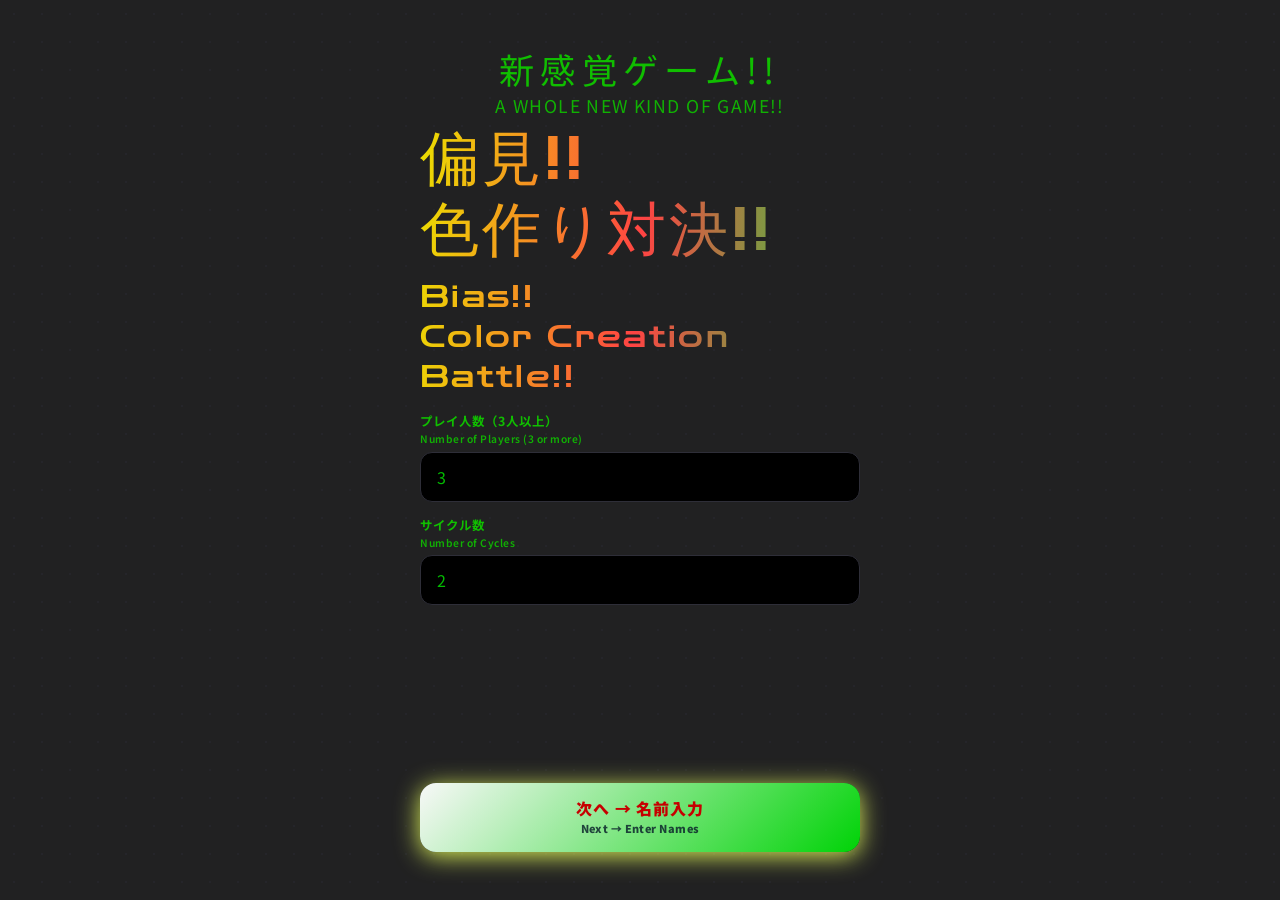
==== commit 8ca3834c: "Final: Launch color game with GAS data collection" ====
--- a/index.html
+++ b/index.html
@@ -369,19 +369,18 @@
 
     <div class="flex-1"></div>
 
-    <button class="btn btn-secondary mt-16 bilingual-button" onclick="resetGame()">
+    <button class="btn btn-secondary mt-16 bilingual-button" onclick="handlePlayAgain()">
       <span class="jp">もう一度プレイ</span>
       <span class="en">Play Again</span>
     </button>
 
-    <button class="btn btn-primary mt-8 bilingual-button" onclick="exportLogsAsCSV()">
-      <span class="jp">ログをCSV保存</span>
-      <span class="en">Export Logs as CSV</span>
-    </button>
-
-    <div style="height:24px"></div>
-  </div>
-
+    <button class="btn btn-primary mt-8 bilingual-button" onclick="handleEndGame()">
+      <span class="jp">ゲームを終了</span>
+      <span class="en">End Game</span>
+    </button>
+
+    <div style="height:24px"></div>
+ </div>
 </div>
 
 <script src="game.js"></script>
--- a/style.css
+++ b/style.css
@@ -7,10 +7,10 @@
   --border:   #2e2e38;
   --text:     #03bb00;
   --muted:    #10be00;
-  --accent:   #78ff74;
+  --accent:   #f8f8f8;
   --accent2:  #00d307;
   --accent3:  #009420;
-  --gold:     #32f0ba98;
+  --gold:     #ffffffa7;
   --silver:   #514343;
   --bronze:   #cd7f32;
 }
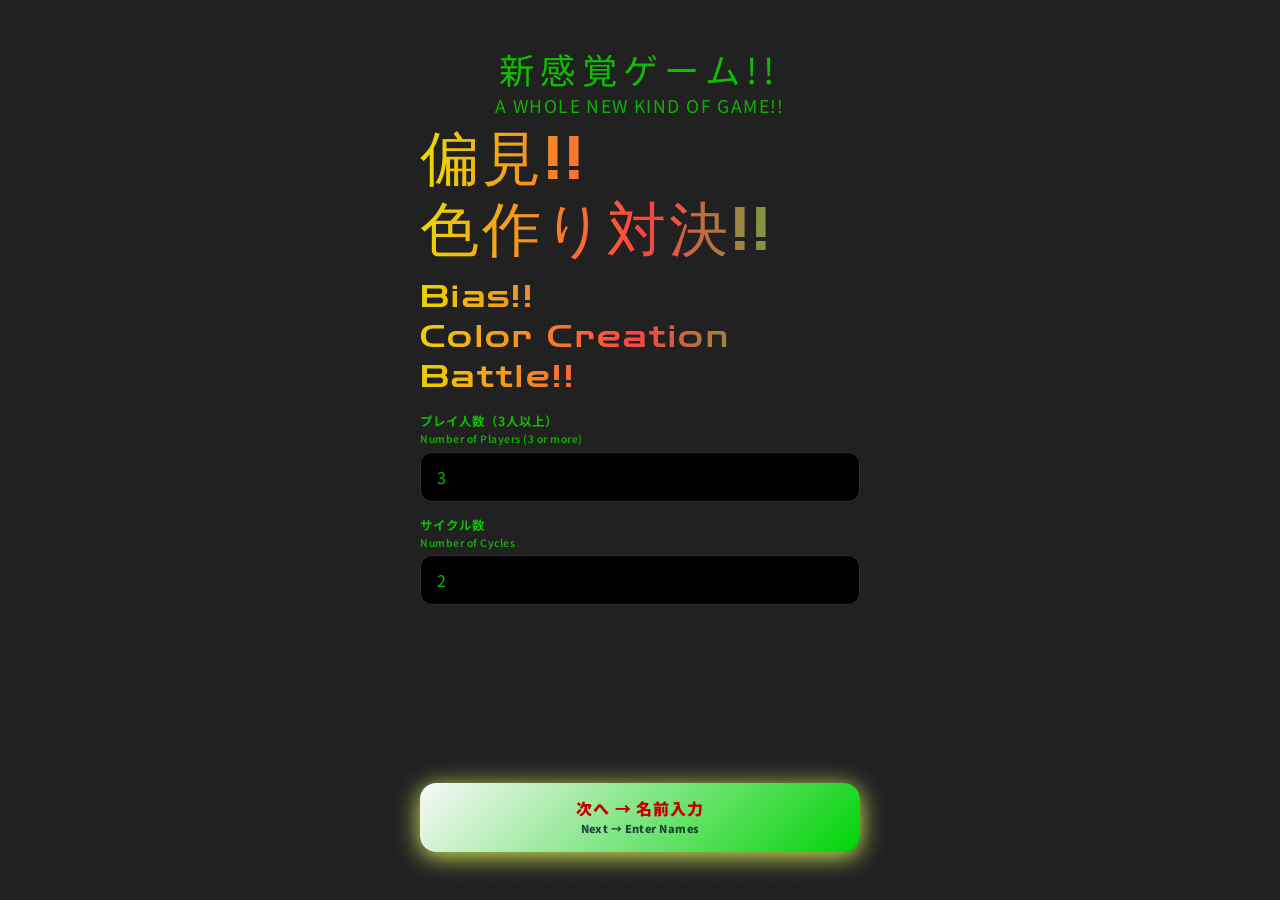
==== commit d3d7ca70: "Add GAS data collection feature" ====
--- a/index.html
+++ b/index.html
@@ -4,6 +4,8 @@
   <meta charset="UTF-8">
   <meta name="viewport" content="width=device-width, initial-scale=1.0, user-scalable=no">
   <title>カラーバトル / Color Battle</title>
+  <meta name="description" content="あなたの色の見え方を、他の皆と比較してみるゲーム。">
+  <meta name="google-site-verification" content="DH6K9l1wdGTtQmxoZ2ECzTF9WI81_PxXLnFxnMxdxgI" />
   <link href="https://fonts.googleapis.com/css2?family=Zen+Dots&family=Noto+Sans+JP:wght@400;700;900&display=swap" rel="stylesheet">
   <link rel="stylesheet" href="style.css">
 </head>
